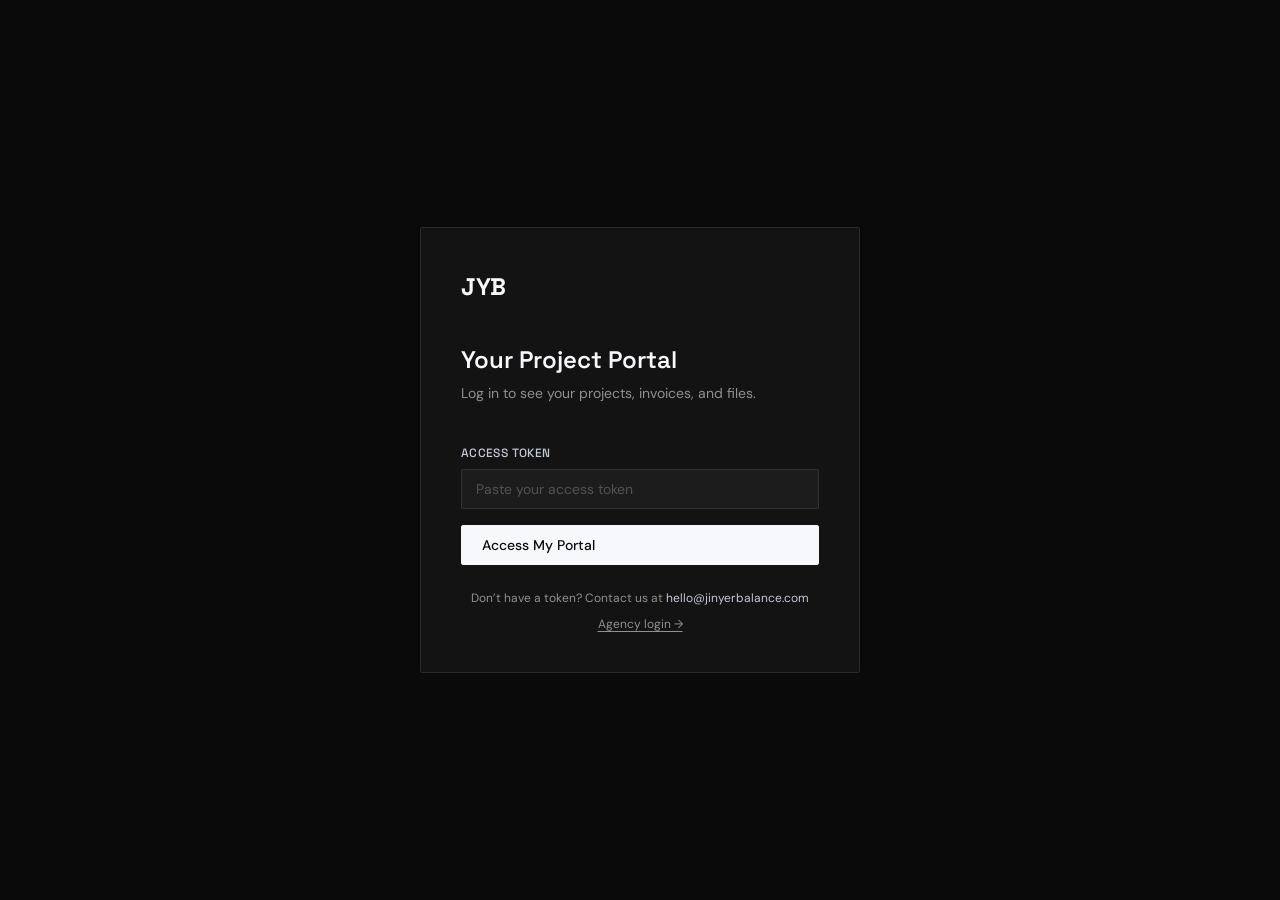
==== dashboard.html @ bab853dc "feat: initial JYB client portal — login, client dashboard, admin panel Complete portal UI for portal" ====
<!DOCTYPE html>
<html lang="en">
<head>
  <meta charset="UTF-8">
  <meta name="viewport" content="width=device-width, initial-scale=1.0">
  <title>My Portal &mdash; JYB</title>
  <meta name="robots" content="noindex, nofollow">
  <link rel="stylesheet" href="/assets/css/portal.css">
</head>
<body>

<!-- Nav -->
<nav class="portal-nav">
  <a href="/dashboard.html" class="nav-brand">
    <span class="nav-logo-text">JYB</span>
  </a>
  <div class="nav-spacer"></div>
  <span class="nav-label" id="nav-client-label">Loading&hellip;</span>
  <button class="btn btn-ghost btn-sm" onclick="JYB.signOut()">Sign Out</button>
</nav>

<!-- Tab Bar -->
<div class="tab-bar" id="tab-bar" role="tablist">
  <button class="tab-btn" role="tab" data-tab="overview">Overview</button>
  <button class="tab-btn" role="tab" data-tab="projects">Projects</button>
  <button class="tab-btn" role="tab" data-tab="invoices">Invoices</button>
  <button class="tab-btn" role="tab" data-tab="meetings">Meetings</button>
  <button class="tab-btn" role="tab" data-tab="files">Files</button>
</div>

<!-- Loading state -->
<div id="global-spinner" class="spinner-wrap">
  <div class="spinner"></div>
</div>

<!-- Error state -->
<div id="global-error" class="tab-content" style="display:none; max-width:600px; padding:40px 24px;">
  <div class="msg msg-error visible" id="global-error-msg"></div>
  <button class="btn btn-outline btn-sm mt-sm" onclick="window.location.reload()">Retry</button>
</div>

<!-- Tab Content -->
<div id="tab-contents" style="display:none;">

  <!-- Tab 1: Overview -->
  <section class="tab-content" id="tab-overview" role="tabpanel">

    <!-- Stat cards -->
    <div class="card-grid mb-md" id="stat-cards"></div>

    <!-- Current Projects -->
    <div class="divider"></div>
    <div class="section-header mt-md">
      <span class="section-title">Current Projects</span>
    </div>
    <div id="overview-projects" class="project-list mb-md"></div>

    <!-- Recent Invoice -->
    <div class="divider"></div>
    <div class="section-header mt-md">
      <span class="section-title">Recent Invoice</span>
    </div>
    <div id="overview-invoice"></div>

  </section>

  <!-- Tab 2: Projects -->
  <section class="tab-content" id="tab-projects" role="tabpanel">
    <div class="section-header">
      <span class="section-title">All Projects</span>
    </div>
    <div id="projects-list" class="project-list"></div>
  </section>

  <!-- Tab 3: Invoices -->
  <section class="tab-content" id="tab-invoices" role="tabpanel">
    <div class="section-header">
      <span class="section-title">Invoices</span>
    </div>
    <div class="invoice-table-wrap">
      <table class="invoice-table">
        <thead>
          <tr>
            <th>Invoice #</th>
            <th>Issued</th>
            <th>Due</th>
            <th>Amount</th>
            <th>Status</th>
          </tr>
        </thead>
        <tbody id="invoices-tbody"></tbody>
      </table>
    </div>
    <div id="invoice-totals" class="invoice-totals mt-md"></div>
  </section>

  <!-- Tab 4: Meetings -->
  <section class="tab-content" id="tab-meetings" role="tabpanel">
    <div class="section-header">
      <span class="section-title">Meeting Notes</span>
    </div>
    <div id="meetings-list" class="meeting-list"></div>
  </section>

  <!-- Tab 5: Files -->
  <section class="tab-content" id="tab-files" role="tabpanel">
    <div class="section-header">
      <span class="section-title">Deliverables &amp; Files</span>
    </div>
    <div id="files-grid" class="files-grid"></div>
  </section>

</div>

<script src="/assets/js/portal.js"></script>
<script>
(function () {

  // ── Auth guard ──────────────────────────────────────────
  var client = JYB.getClient();
  if (!client) {
    window.location.replace('/login.html');
    return;
  }

  // ── DOM refs ────────────────────────────────────────────
  var navLabel       = document.getElementById('nav-client-label');
  var spinner        = document.getElementById('global-spinner');
  var errorBox       = document.getElementById('global-error');
  var errorMsg       = document.getElementById('global-error-msg');
  var tabContents    = document.getElementById('tab-contents');
  var tabBar         = document.getElementById('tab-bar');

  navLabel.textContent = client.name || client.email || 'Client';

  // ── Tab management ──────────────────────────────────────
  var tabBtns     = tabBar.querySelectorAll('.tab-btn');
  var tabPanels   = document.querySelectorAll('.tab-content');
  var activeTab   = 'overview';

  tabBtns.forEach(function (btn) {
    btn.addEventListener('click', function () {
      var tab = btn.dataset.tab;
      activateTab(tab);
    });
  });

  function activateTab(tab) {
    activeTab = tab;
    tabBtns.forEach(function (b) {
      b.classList.toggle('active', b.dataset.tab === tab);
    });
    tabPanels.forEach(function (p) {
      p.classList.toggle('active', p.id === 'tab-' + tab);
    });
  }

  activateTab('overview');

  // ── Fetch dashboard data ────────────────────────────────
  async function loadDashboard() {
    try {
      var data = await JYB.clientFetch('/api/client/' + client.id + '/dashboard');

      spinner.style.display = 'none';
      tabContents.style.display = '';

      renderOverview(data);
      renderProjects(data.projects || []);
      renderInvoices(data.invoices || []);
      renderMeetings(data.meetings || []);
      renderFiles(data.deliverables || []);

    } catch (err) {
      spinner.style.display = 'none';
      errorBox.style.display = 'block';
      JYB.showMsg(errorMsg, err.message || 'Failed to load your portal. Please try again.', 'error');
    }
  }

  // ── Overview ────────────────────────────────────────────
  function renderOverview(data) {
    var projects     = data.projects     || [];
    var invoices     = data.invoices     || [];
    var meetings     = data.meetings     || [];

    var activeProjects = projects.filter(function (p) { return p.status !== 'completed' && p.status !== 'cancelled'; });
    var unpaidInvoices = invoices.filter(function (i) { return i.status !== 'paid' && i.status !== 'cancelled'; });
    var unpaidTotal    = unpaidInvoices.reduce(function (sum, i) { return sum + (i.amount_cents || 0); }, 0);

    // Pending action items from latest meeting
    var latestMeeting   = meetings[0] || null;
    var actionCount     = 0;
    if (latestMeeting && latestMeeting.action_items) {
      try {
        var items = typeof latestMeeting.action_items === 'string'
          ? JSON.parse(latestMeeting.action_items)
          : latestMeeting.action_items;
        actionCount = Array.isArray(items) ? items.length : 0;
      } catch (e) { actionCount = 0; }
    }

    document.getElementById('stat-cards').innerHTML =
      statCard('Active Projects',  activeProjects.length, null) +
      statCard('Unpaid Invoices',  unpaidInvoices.length, unpaidTotal > 0 ? JYB.formatMoney(unpaidTotal) + ' outstanding' : null, unpaidInvoices.length > 0 ? 'amber' : null) +
      statCard('Action Items',     actionCount,            actionCount > 0 ? 'From last meeting' : 'All clear', actionCount > 0 ? 'amber' : 'green');

    // Current projects (active only, max 3)
    var overviewProjects = document.getElementById('overview-projects');
    if (activeProjects.length === 0) {
      overviewProjects.innerHTML = '<div class="empty-state"><p>No active projects right now.</p></div>';
    } else {
      overviewProjects.innerHTML = activeProjects.slice(0, 3).map(projectCard).join('');
    }

    // Recent invoice
    var invEl = document.getElementById('overview-invoice');
    if (invoices.length === 0) {
      invEl.innerHTML = '<div class="empty-state"><p>No invoices yet.</p></div>';
    } else {
      var inv = invoices[0];
      invEl.innerHTML = '<div class="card flex-center gap-sm" style="flex-wrap:wrap;justify-content:space-between;">' +
        '<div>' +
          '<div class="font-head" style="font-weight:600;font-size:1rem;">' + JYB.escapeHtml(inv.invoice_number) + '</div>' +
          '<div class="text-muted" style="font-size:13px;">Due ' + JYB.formatDate(inv.due_date) + '</div>' +
        '</div>' +
        '<div class="flex-center gap-sm">' +
          '<span style="font-family:var(--font-head);font-size:1.2rem;font-weight:700;">' + JYB.formatMoney(inv.amount_cents) + '</span>' +
          JYB.statusBadge(inv.status) +
        '</div>' +
      '</div>';
    }
  }

  function statCard(label, value, sub, color) {
    var subHtml = sub ? '<div class="stat-sub text-' + (color || 'muted') + '">' + JYB.escapeHtml(String(sub)) + '</div>' : '';
    return '<div class="stat-card">' +
      '<div class="stat-label">' + JYB.escapeHtml(label) + '</div>' +
      '<div class="stat-value">' + JYB.escapeHtml(String(value)) + '</div>' +
      subHtml +
    '</div>';
  }

  // ── Projects ─────────────────────────────────────────────
  function projectCard(p) {
    var deliverables = '';
    if (p.deliverables) {
      try {
        var items = typeof p.deliverables === 'string'
          ? JSON.parse(p.deliverables)
          : p.deliverables;
        if (Array.isArray(items) && items.length > 0) {
          deliverables = '<ul class="project-deliverables">' +
            items.map(function (d) { return '<li>' + JYB.escapeHtml(d) + '</li>'; }).join('') +
          '</ul>';
        }
      } catch (e) {}
    }

    return '<div class="project-card">' +
      '<div class="project-header">' +
        '<span class="project-title">' + JYB.escapeHtml(p.title) + '</span>' +
        JYB.statusBadge(p.status) +
      '</div>' +
      '<div class="project-meta">' +
        JYB.typeBadge(p.type) +
        '<span class="project-dates">' + JYB.formatDateRange(p.start_date, p.due_date) + '</span>' +
      '</div>' +
      deliverables +
    '</div>';
  }

  function renderProjects(projects) {
    var el = document.getElementById('projects-list');
    if (projects.length === 0) {
      el.innerHTML = '<div class="empty-state"><p>No projects yet.</p></div>';
      return;
    }
    el.innerHTML = projects.map(projectCard).join('');
  }

  // ── Invoices ─────────────────────────────────────────────
  function renderInvoices(invoices) {
    var tbody = document.getElementById('invoices-tbody');
    var totalsEl = document.getElementById('invoice-totals');

    if (invoices.length === 0) {
      tbody.innerHTML = '<tr><td colspan="5"><div class="empty-state"><p>No invoices yet.</p></div></td></tr>';
      totalsEl.innerHTML = '';
      return;
    }

    tbody.innerHTML = invoices.map(function (inv, idx) {
      var lineItemsHtml = '';
      if (inv.line_items) {
        try {
          var items = typeof inv.line_items === 'string'
            ? JSON.parse(inv.line_items)
            : inv.line_items;
          if (Array.isArray(items) && items.length > 0) {
            lineItemsHtml = '<tr class="invoice-expand-row" id="expand-' + idx + '" style="display:none;">' +
              '<td colspan="5">' +
                '<div class="invoice-line-items">' +
                  '<h4>Line Items</h4>' +
                  items.map(function (li) {
                    return '<div class="line-item-row">' +
                      '<span>' + JYB.escapeHtml(li.description || '') + '</span>' +
                      '<span>' + JYB.formatMoney(li.amount_cents || (li.amount ? li.amount * 100 : 0)) + '</span>' +
                    '</div>';
                  }).join('') +
                '</div>' +
              '</td>' +
            '</tr>';
          }
        } catch (e) {}
      }

      return '<tr onclick="toggleInvoice(' + idx + ', this)" id="inv-row-' + idx + '">' +
        '<td class="font-head" style="font-weight:600;">' + JYB.escapeHtml(inv.invoice_number) + '</td>' +
        '<td>' + JYB.formatDate(inv.issued_date) + '</td>' +
        '<td>' + JYB.formatDate(inv.due_date) + '</td>' +
        '<td class="font-head" style="font-weight:600;">' + JYB.formatMoney(inv.amount_cents) + '</td>' +
        '<td>' + JYB.statusBadge(inv.status) + '</td>' +
      '</tr>' + lineItemsHtml;
    }).join('');

    // Totals
    var totalPaid = invoices
      .filter(function (i) { return i.status === 'paid'; })
      .reduce(function (s, i) { return s + (i.amount_cents || 0); }, 0);
    var totalUnpaid = invoices
      .filter(function (i) { return i.status !== 'paid' && i.status !== 'cancelled'; })
      .reduce(function (s, i) { return s + (i.amount_cents || 0); }, 0);

    totalsEl.innerHTML =
      '<div class="invoice-total-item">' +
        '<span class="invoice-total-label">Total Paid</span>' +
        '<span class="invoice-total-value paid">' + JYB.formatMoney(totalPaid) + '</span>' +
      '</div>' +
      '<div class="invoice-total-item">' +
        '<span class="invoice-total-label">Total Outstanding</span>' +
        '<span class="invoice-total-value unpaid">' + JYB.formatMoney(totalUnpaid) + '</span>' +
      '</div>';
  }

  window.toggleInvoice = function (idx, row) {
    var expandRow = document.getElementById('expand-' + idx);
    if (!expandRow) return;
    var isOpen = expandRow.style.display !== 'none';
    expandRow.style.display = isOpen ? 'none' : 'table-row';
    row.classList.toggle('expanded', !isOpen);
  };

  // ── Meetings ─────────────────────────────────────────────
  function renderMeetings(meetings) {
    var el = document.getElementById('meetings-list');
    if (meetings.length === 0) {
      el.innerHTML = '<div class="empty-state"><p>No meeting notes yet.</p></div>';
      return;
    }

    el.innerHTML = meetings.map(function (m) {
      var actionItems = '';
      if (m.action_items) {
        try {
          var items = typeof m.action_items === 'string'
            ? JSON.parse(m.action_items)
            : m.action_items;
          if (Array.isArray(items) && items.length > 0) {
            actionItems =
              '<div class="action-items-label">Action Items</div>' +
              '<ul class="action-items-list">' +
              items.map(function (a) {
                var text = typeof a === 'string' ? a : (a.text || a.item || JSON.stringify(a));
                return '<li class="action-item">' + JYB.escapeHtml(text) + '</li>';
              }).join('') +
              '</ul>';
          }
        } catch (e) {}
      }

      return '<div class="meeting-card">' +
        '<div class="meeting-date">' + JYB.formatDate(m.meeting_date) + '</div>' +
        '<div class="meeting-summary">' + JYB.escapeHtml(m.summary) + '</div>' +
        actionItems +
      '</div>';
    }).join('');
  }

  // ── Files ────────────────────────────────────────────────
  function renderFiles(deliverables) {
    var el = document.getElementById('files-grid');
    if (deliverables.length === 0) {
      el.innerHTML = '<div class="empty-state"><p>No files yet. Deliverables will appear here when ready.</p></div>';
      return;
    }

    el.innerHTML = deliverables.map(function (d) {
      var downloadBtn = '';
      if (d.file_url) {
        downloadBtn = '<a href="' + JYB.escapeHtml(d.file_url) + '" target="_blank" rel="noopener" class="btn btn-outline btn-sm">Download</a>';
      }

      return '<div class="file-card">' +
        '<div class="file-title">' + JYB.escapeHtml(d.title) + '</div>' +
        '<div class="file-desc">' + JYB.escapeHtml(d.description || '') + '</div>' +
        '<div class="file-meta">' +
          JYB.statusBadge(d.status || 'pending') +
          '<span class="file-due">' + (d.due_date ? 'Due ' + JYB.formatDate(d.due_date) : '') + '</span>' +
        '</div>' +
        (downloadBtn ? '<div class="mt-xs">' + downloadBtn + '</div>' : '') +
      '</div>';
    }).join('');
  }

  // ── Boot ─────────────────────────────────────────────────
  loadDashboard();

})();
</script>

</body>
</html>
---- assets/css/portal.css ----
/* ============================================================
   JYB Client Portal — portal.css
   Design: Dark mode, Space Grotesk + DM Sans, editorial feel
   ============================================================ */

/* ── Google Fonts ── */
@import url('https://fonts.googleapis.com/css2?family=Space+Grotesk:wght@400;500;600;700&family=DM+Sans:wght@400;500&display=swap');

/* ── CSS Variables ── */
:root {
  --bg:            #0a0a0a;
  --surface:       rgba(255, 255, 255, 0.04);
  --surface-hover: rgba(255, 255, 255, 0.07);
  --border:        rgba(194, 200, 212, 0.12);
  --border-strong: rgba(194, 200, 212, 0.22);

  --white:   #f7f8fc;
  --muted:   rgba(247, 248, 252, 0.55);
  --silver:  #C2C8D4;

  --accent:  #C2C8D4;

  --green:   #4ade80;
  --amber:   #fbbf24;
  --red:     #f87171;
  --blue:    #60a5fa;

  --green-bg:  rgba(74, 222, 128, 0.10);
  --amber-bg:  rgba(251, 191, 36, 0.10);
  --red-bg:    rgba(248, 113, 113, 0.10);
  --blue-bg:   rgba(96, 165, 250, 0.10);

  --font-head: 'Space Grotesk', sans-serif;
  --font-body: 'DM Sans', sans-serif;

  --radius-sm:  2px;
  --radius-md:  4px;

  --nav-h: 60px;
  --sidebar-w: 220px;

  --space-xs:  8px;
  --space-sm:  16px;
  --space-md:  24px;
  --space-lg:  40px;
  --space-xl:  64px;
}

/* ── Reset ── */
*, *::before, *::after {
  box-sizing: border-box;
  margin: 0;
  padding: 0;
}

html, body {
  height: 100%;
}

body {
  background: var(--bg);
  color: var(--white);
  font-family: var(--font-body);
  font-size: 15px;
  line-height: 1.6;
  -webkit-font-smoothing: antialiased;
}

a {
  color: var(--silver);
  text-decoration: none;
}

a:hover {
  color: var(--white);
}

button {
  font-family: var(--font-body);
  cursor: pointer;
}

input, select, textarea {
  font-family: var(--font-body);
}

/* ── Typography ── */
h1, h2, h3, h4, h5 {
  font-family: var(--font-head);
  font-weight: 600;
  line-height: 1.2;
}

h1 { font-size: 2rem; }
h2 { font-size: 1.5rem; }
h3 { font-size: 1.15rem; }
h4 { font-size: 1rem; }

p { color: var(--muted); }

/* ── Loading Spinner ── */
.spinner-wrap {
  display: flex;
  align-items: center;
  justify-content: center;
  padding: var(--space-xl);
}

.spinner {
  width: 32px;
  height: 32px;
  border: 2px solid var(--border);
  border-top-color: var(--silver);
  border-radius: 50%;
  animation: spin 0.7s linear infinite;
}

@keyframes spin {
  to { transform: rotate(360deg); }
}

/* ── Buttons ── */
.btn {
  display: inline-flex;
  align-items: center;
  gap: 8px;
  padding: 10px 20px;
  font-size: 14px;
  font-weight: 500;
  border-radius: var(--radius-sm);
  border: 1px solid transparent;
  transition: background 0.15s, color 0.15s, border-color 0.15s;
  white-space: nowrap;
}

.btn-primary {
  background: var(--white);
  color: #0a0a0a;
  border-color: var(--white);
}

.btn-primary:hover {
  background: var(--silver);
  border-color: var(--silver);
  color: #0a0a0a;
}

.btn-outline {
  background: transparent;
  color: var(--white);
  border-color: var(--border-strong);
}

.btn-outline:hover {
  background: var(--surface-hover);
  border-color: var(--silver);
}

.btn-ghost {
  background: transparent;
  color: var(--muted);
  border-color: transparent;
  padding-left: 8px;
  padding-right: 8px;
}

.btn-ghost:hover {
  color: var(--white);
  background: var(--surface);
}

.btn-sm {
  padding: 6px 14px;
  font-size: 13px;
}

.btn-danger {
  background: transparent;
  color: var(--red);
  border-color: rgba(248, 113, 113, 0.30);
}

.btn-danger:hover {
  background: var(--red-bg);
}

.btn:disabled {
  opacity: 0.4;
  cursor: not-allowed;
}

/* ── Status Badges ── */
.badge {
  display: inline-flex;
  align-items: center;
  gap: 5px;
  padding: 3px 10px;
  font-size: 12px;
  font-weight: 500;
  border-radius: var(--radius-md);
  font-family: var(--font-head);
  letter-spacing: 0.02em;
  text-transform: capitalize;
}

.badge::before {
  content: '';
  width: 6px;
  height: 6px;
  border-radius: 50%;
  flex-shrink: 0;
}

.badge-green  { background: var(--green-bg);  color: var(--green);  }
.badge-amber  { background: var(--amber-bg);  color: var(--amber);  }
.badge-red    { background: var(--red-bg);    color: var(--red);    }
.badge-blue   { background: var(--blue-bg);   color: var(--blue);   }
.badge-silver { background: var(--surface);   color: var(--silver); }

.badge-green::before  { background: var(--green); }
.badge-amber::before  { background: var(--amber); }
.badge-red::before    { background: var(--red);   }
.badge-blue::before   { background: var(--blue);  }
.badge-silver::before { background: var(--silver);}

/* ── Nav Bar ── */
.portal-nav {
  position: sticky;
  top: 0;
  z-index: 100;
  height: var(--nav-h);
  background: rgba(10, 10, 10, 0.92);
  backdrop-filter: blur(12px);
  -webkit-backdrop-filter: blur(12px);
  border-bottom: 1px solid var(--border);
  display: flex;
  align-items: center;
  padding: 0 var(--space-md);
  gap: var(--space-md);
}

.nav-brand {
  display: flex;
  align-items: center;
  gap: 10px;
  text-decoration: none;
}

.nav-logo {
  height: 28px;
  width: auto;
}

.nav-logo-text {
  font-family: var(--font-head);
  font-size: 1.1rem;
  font-weight: 700;
  color: var(--white);
  letter-spacing: -0.01em;
}

.nav-spacer { flex: 1; }

.nav-label {
  font-size: 12px;
  color: var(--muted);
  font-family: var(--font-head);
  letter-spacing: 0.05em;
  text-transform: uppercase;
}

.nav-client-name {
  font-family: var(--font-head);
  font-size: 14px;
  font-weight: 500;
  color: var(--white);
}

.nav-badge {
  background: var(--surface);
  border: 1px solid var(--border);
  color: var(--silver);
  font-size: 11px;
  font-family: var(--font-head);
  font-weight: 500;
  padding: 3px 10px;
  border-radius: var(--radius-md);
  letter-spacing: 0.04em;
  text-transform: uppercase;
}

/* ── Tab Bar ── */
.tab-bar {
  display: flex;
  align-items: center;
  gap: 4px;
  padding: 0 var(--space-md);
  border-bottom: 1px solid var(--border);
  background: rgba(10, 10, 10, 0.60);
  overflow-x: auto;
  scrollbar-width: none;
}

.tab-bar::-webkit-scrollbar { display: none; }

.tab-btn {
  position: relative;
  padding: 14px 16px;
  font-size: 14px;
  font-weight: 500;
  color: var(--muted);
  background: transparent;
  border: none;
  white-space: nowrap;
  transition: color 0.15s;
  font-family: var(--font-head);
  flex-shrink: 0;
}

.tab-btn::after {
  content: '';
  position: absolute;
  bottom: 0;
  left: 0;
  right: 0;
  height: 2px;
  background: var(--white);
  transform: scaleX(0);
  transition: transform 0.15s;
}

.tab-btn:hover {
  color: var(--white);
}

.tab-btn.active {
  color: var(--white);
}

.tab-btn.active::after {
  transform: scaleX(1);
}

/* ── Tab Content ── */
.tab-content {
  display: none;
  padding: var(--space-lg) var(--space-md);
  max-width: 960px;
}

.tab-content.active {
  display: block;
}

/* ── Cards ── */
.card {
  background: var(--surface);
  border: 1px solid var(--border);
  border-radius: var(--radius-sm);
  padding: var(--space-md);
}

.card-grid {
  display: grid;
  grid-template-columns: repeat(3, 1fr);
  gap: var(--space-sm);
}

.card-grid-2 {
  display: grid;
  grid-template-columns: repeat(2, 1fr);
  gap: var(--space-sm);
}

.stat-card {
  background: var(--surface);
  border: 1px solid var(--border);
  border-radius: var(--radius-sm);
  padding: var(--space-md);
}

.stat-label {
  font-size: 12px;
  color: var(--muted);
  font-family: var(--font-head);
  letter-spacing: 0.05em;
  text-transform: uppercase;
  margin-bottom: 8px;
}

.stat-value {
  font-family: var(--font-head);
  font-size: 1.75rem;
  font-weight: 700;
  color: var(--white);
  line-height: 1;
}

.stat-sub {
  font-size: 13px;
  color: var(--muted);
  margin-top: 4px;
}

/* ── Section Header ── */
.section-header {
  display: flex;
  align-items: center;
  justify-content: space-between;
  margin-bottom: var(--space-md);
}

.section-title {
  font-family: var(--font-head);
  font-size: 1rem;
  font-weight: 600;
  color: var(--silver);
  letter-spacing: 0.04em;
  text-transform: uppercase;
  font-size: 12px;
}

/* ── Project List ── */
.project-list {
  display: flex;
  flex-direction: column;
  gap: var(--space-sm);
}

.project-card {
  background: var(--surface);
  border: 1px solid var(--border);
  border-radius: var(--radius-sm);
  padding: var(--space-md);
  transition: border-color 0.15s;
}

.project-card:hover {
  border-color: var(--border-strong);
}

.project-header {
  display: flex;
  align-items: flex-start;
  justify-content: space-between;
  gap: var(--space-sm);
  margin-bottom: 10px;
}

.project-title {
  font-family: var(--font-head);
  font-size: 1rem;
  font-weight: 600;
  color: var(--white);
}

.project-meta {
  display: flex;
  align-items: center;
  gap: var(--space-sm);
  flex-wrap: wrap;
  margin-bottom: var(--space-xs);
}

.project-dates {
  font-size: 13px;
  color: var(--muted);
}

.project-deliverables {
  margin-top: var(--space-xs);
  padding-left: var(--space-sm);
}

.project-deliverables li {
  font-size: 13px;
  color: var(--muted);
  margin-bottom: 2px;
}

/* ── Invoice Table ── */
.invoice-table-wrap {
  overflow-x: auto;
}

.invoice-table {
  width: 100%;
  border-collapse: collapse;
  font-size: 14px;
}

.invoice-table th {
  font-family: var(--font-head);
  font-size: 11px;
  font-weight: 500;
  color: var(--muted);
  letter-spacing: 0.06em;
  text-transform: uppercase;
  text-align: left;
  padding: 10px 14px;
  border-bottom: 1px solid var(--border);
  white-space: nowrap;
}

.invoice-table td {
  padding: 12px 14px;
  border-bottom: 1px solid var(--border);
  color: var(--white);
  vertical-align: top;
}

.invoice-table tr:last-child td {
  border-bottom: none;
}

.invoice-table tbody tr {
  cursor: pointer;
  transition: background 0.12s;
}

.invoice-table tbody tr:hover {
  background: var(--surface-hover);
}

.invoice-table tbody tr.expanded {
  background: var(--surface-hover);
}

.invoice-expand-row td {
  padding: 0;
  cursor: default;
}

.invoice-expand-row:hover {
  background: transparent !important;
}

.invoice-line-items {
  padding: var(--space-sm) var(--space-md);
  border-top: 1px solid var(--border);
  background: rgba(255,255,255,0.02);
}

.invoice-line-items h4 {
  font-size: 12px;
  color: var(--muted);
  text-transform: uppercase;
  letter-spacing: 0.05em;
  margin-bottom: 8px;
}

.line-item-row {
  display: flex;
  justify-content: space-between;
  font-size: 13px;
  color: var(--muted);
  padding: 4px 0;
  border-bottom: 1px solid var(--border);
}

.line-item-row:last-child { border-bottom: none; }

.invoice-totals {
  margin-top: var(--space-sm);
  padding-top: var(--space-sm);
  border-top: 1px solid var(--border-strong);
  display: flex;
  gap: var(--space-lg);
}

.invoice-total-item {
  display: flex;
  flex-direction: column;
  gap: 2px;
}

.invoice-total-label {
  font-size: 11px;
  color: var(--muted);
  text-transform: uppercase;
  letter-spacing: 0.05em;
}

.invoice-total-value {
  font-family: var(--font-head);
  font-size: 1.2rem;
  font-weight: 700;
  color: var(--white);
}

.invoice-total-value.paid   { color: var(--green); }
.invoice-total-value.unpaid { color: var(--amber); }

/* ── Meeting Cards ── */
.meeting-list {
  display: flex;
  flex-direction: column;
  gap: var(--space-md);
}

.meeting-card {
  background: var(--surface);
  border: 1px solid var(--border);
  border-radius: var(--radius-sm);
  padding: var(--space-md);
}

.meeting-date {
  font-family: var(--font-head);
  font-size: 12px;
  color: var(--muted);
  text-transform: uppercase;
  letter-spacing: 0.05em;
  margin-bottom: var(--space-xs);
}

.meeting-summary {
  font-size: 14px;
  color: var(--white);
  margin-bottom: var(--space-sm);
  line-height: 1.6;
}

.action-items-label {
  font-size: 11px;
  font-family: var(--font-head);
  color: var(--muted);
  text-transform: uppercase;
  letter-spacing: 0.05em;
  margin-bottom: 8px;
}

.action-items-list {
  list-style: none;
  display: flex;
  flex-direction: column;
  gap: 6px;
}

.action-item {
  display: flex;
  align-items: flex-start;
  gap: 8px;
  font-size: 13px;
  color: var(--muted);
}

.action-item::before {
  content: '';
  width: 14px;
  height: 14px;
  border: 1px solid var(--border-strong);
  border-radius: 2px;
  flex-shrink: 0;
  margin-top: 2px;
}

/* ── Files Grid ── */
.files-grid {
  display: grid;
  grid-template-columns: repeat(auto-fill, minmax(240px, 1fr));
  gap: var(--space-sm);
}

.file-card {
  background: var(--surface);
  border: 1px solid var(--border);
  border-radius: var(--radius-sm);
  padding: var(--space-md);
  display: flex;
  flex-direction: column;
  gap: var(--space-xs);
  transition: border-color 0.15s;
}

.file-card:hover {
  border-color: var(--border-strong);
}

.file-title {
  font-family: var(--font-head);
  font-size: 14px;
  font-weight: 600;
  color: var(--white);
}

.file-desc {
  font-size: 13px;
  color: var(--muted);
  line-height: 1.4;
  flex: 1;
}

.file-meta {
  display: flex;
  align-items: center;
  justify-content: space-between;
  margin-top: var(--space-xs);
}

.file-due {
  font-size: 12px;
  color: var(--muted);
}

/* ── Forms ── */
.form-group {
  display: flex;
  flex-direction: column;
  gap: 6px;
}

.form-label {
  font-family: var(--font-head);
  font-size: 12px;
  font-weight: 500;
  color: var(--silver);
  letter-spacing: 0.03em;
  text-transform: uppercase;
}

.form-input,
.form-select,
.form-textarea {
  background: rgba(255, 255, 255, 0.04);
  border: 1px solid var(--border);
  border-radius: var(--radius-sm);
  color: var(--white);
  font-size: 14px;
  padding: 10px 14px;
  transition: border-color 0.15s, background 0.15s;
  width: 100%;
  outline: none;
}

.form-input::placeholder,
.form-textarea::placeholder {
  color: rgba(247, 248, 252, 0.25);
}

.form-input:focus,
.form-select:focus,
.form-textarea:focus {
  border-color: var(--silver);
  background: rgba(255, 255, 255, 0.06);
}

.form-select {
  appearance: none;
  background-image: url("data:image/svg+xml,%3Csvg xmlns='http://www.w3.org/2000/svg' width='12' height='8' viewBox='0 0 12 8'%3E%3Cpath d='M1 1l5 5 5-5' stroke='%23C2C8D4' stroke-width='1.5' fill='none' stroke-linecap='round' stroke-linejoin='round'/%3E%3C/svg%3E");
  background-repeat: no-repeat;
  background-position: right 14px center;
  padding-right: 36px;
  cursor: pointer;
}

.form-select option {
  background: #1a1a1a;
  color: var(--white);
}

.form-textarea {
  resize: vertical;
  min-height: 100px;
}

.form-grid {
  display: grid;
  grid-template-columns: 1fr 1fr;
  gap: var(--space-sm);
}

.form-row {
  display: flex;
  flex-direction: column;
  gap: var(--space-sm);
}

.form-actions {
  display: flex;
  justify-content: flex-end;
  gap: var(--space-xs);
  margin-top: var(--space-md);
}

.form-note {
  font-size: 12px;
  color: var(--muted);
  margin-top: 4px;
}

.internal-label {
  font-size: 11px;
  font-family: var(--font-head);
  color: var(--amber);
  background: var(--amber-bg);
  border: 1px solid rgba(251, 191, 36, 0.20);
  padding: 4px 10px;
  border-radius: var(--radius-md);
  display: inline-flex;
  align-items: center;
  gap: 5px;
  margin-bottom: 6px;
}

/* Toggle */
.toggle-wrap {
  display: flex;
  align-items: center;
  gap: 10px;
}

.toggle-label {
  font-size: 13px;
  color: var(--muted);
}

.toggle {
  position: relative;
  width: 40px;
  height: 22px;
}

.toggle input {
  opacity: 0;
  width: 0;
  height: 0;
}

.toggle-slider {
  position: absolute;
  cursor: pointer;
  inset: 0;
  background: var(--border);
  border-radius: 11px;
  transition: background 0.2s;
}

.toggle-slider::before {
  content: '';
  position: absolute;
  width: 16px;
  height: 16px;
  left: 3px;
  top: 3px;
  background: var(--silver);
  border-radius: 50%;
  transition: transform 0.2s;
}

.toggle input:checked + .toggle-slider {
  background: var(--green);
}

.toggle input:checked + .toggle-slider::before {
  transform: translateX(18px);
  background: #0a0a0a;
}

/* Dynamic rows */
.dynamic-rows {
  display: flex;
  flex-direction: column;
  gap: var(--space-xs);
}

.dynamic-row {
  display: grid;
  grid-template-columns: 1fr auto auto;
  gap: var(--space-xs);
  align-items: center;
}

.dynamic-row-2col {
  grid-template-columns: 2fr 1fr auto;
}

.dynamic-row .btn-ghost {
  width: 32px;
  height: 32px;
  display: flex;
  align-items: center;
  justify-content: center;
  padding: 0;
  font-size: 16px;
  line-height: 1;
  border-radius: var(--radius-sm);
}

/* ── Error / Success Messages ── */
.msg {
  padding: 12px 16px;
  border-radius: var(--radius-sm);
  font-size: 14px;
  margin-bottom: var(--space-sm);
  display: none;
}

.msg.visible { display: block; }

.msg-error {
  background: var(--red-bg);
  border: 1px solid rgba(248, 113, 113, 0.25);
  color: var(--red);
}

.msg-success {
  background: var(--green-bg);
  border: 1px solid rgba(74, 222, 128, 0.25);
  color: var(--green);
}

.msg-info {
  background: var(--blue-bg);
  border: 1px solid rgba(96, 165, 250, 0.25);
  color: var(--blue);
}

/* ── Empty State ── */
.empty-state {
  padding: var(--space-xl) var(--space-md);
  text-align: center;
  color: var(--muted);
}

.empty-state p {
  font-size: 14px;
  color: var(--muted);
}

/* ── Modal ── */
.modal-backdrop {
  position: fixed;
  inset: 0;
  background: rgba(0, 0, 0, 0.75);
  backdrop-filter: blur(4px);
  -webkit-backdrop-filter: blur(4px);
  z-index: 200;
  display: flex;
  align-items: center;
  justify-content: center;
  padding: var(--space-md);
}

.modal-backdrop.hidden { display: none; }

.modal {
  background: #111;
  border: 1px solid var(--border-strong);
  border-radius: var(--radius-sm);
  padding: var(--space-lg);
  max-width: 520px;
  width: 100%;
}

.modal-title {
  font-family: var(--font-head);
  font-size: 1.2rem;
  font-weight: 600;
  color: var(--white);
  margin-bottom: var(--space-sm);
}

.modal-sub {
  font-size: 13px;
  color: var(--muted);
  margin-bottom: var(--space-md);
}

.token-display {
  background: rgba(255,255,255,0.03);
  border: 1px solid var(--border);
  border-radius: var(--radius-sm);
  padding: 12px 14px;
  font-family: monospace;
  font-size: 13px;
  color: var(--green);
  word-break: break-all;
  margin-bottom: var(--space-xs);
}

.url-display {
  background: rgba(255,255,255,0.03);
  border: 1px solid var(--border);
  border-radius: var(--radius-sm);
  padding: 12px 14px;
  font-family: monospace;
  font-size: 12px;
  color: var(--blue);
  word-break: break-all;
  margin-bottom: var(--space-md);
}

.modal-actions {
  display: flex;
  gap: var(--space-xs);
  justify-content: flex-end;
}

/* ── Admin Layout ── */
.admin-layout {
  display: flex;
  min-height: calc(100vh - var(--nav-h));
}

.admin-sidebar {
  width: var(--sidebar-w);
  flex-shrink: 0;
  background: rgba(255,255,255,0.02);
  border-right: 1px solid var(--border);
  padding: var(--space-md) 0;
  position: sticky;
  top: var(--nav-h);
  height: calc(100vh - var(--nav-h));
  overflow-y: auto;
}

.sidebar-section-label {
  font-size: 10px;
  font-family: var(--font-head);
  font-weight: 600;
  color: var(--muted);
  letter-spacing: 0.1em;
  text-transform: uppercase;
  padding: var(--space-sm) var(--space-sm) 6px;
}

.sidebar-btn {
  display: flex;
  align-items: center;
  gap: 8px;
  width: 100%;
  padding: 9px var(--space-sm);
  font-size: 13px;
  font-family: var(--font-head);
  font-weight: 500;
  color: var(--muted);
  background: transparent;
  border: none;
  text-align: left;
  cursor: pointer;
  transition: color 0.12s, background 0.12s;
  border-radius: var(--radius-sm);
  margin: 1px 0;
}

.sidebar-btn:hover {
  color: var(--white);
  background: var(--surface);
}

.sidebar-btn.active {
  color: var(--white);
  background: var(--surface-hover);
}

.sidebar-divider {
  height: 1px;
  background: var(--border);
  margin: var(--space-sm) 0;
}

.admin-main {
  flex: 1;
  padding: var(--space-lg) var(--space-md);
  overflow-y: auto;
  max-width: 860px;
}

/* ── Admin Client Card ── */
.client-list {
  display: flex;
  flex-direction: column;
  gap: var(--space-sm);
}

.client-card {
  background: var(--surface);
  border: 1px solid var(--border);
  border-radius: var(--radius-sm);
  overflow: hidden;
  transition: border-color 0.15s;
}

.client-card:hover {
  border-color: var(--border-strong);
}

.client-card-header {
  padding: var(--space-md);
  display: flex;
  align-items: flex-start;
  justify-content: space-between;
  gap: var(--space-sm);
  cursor: pointer;
}

.client-name {
  font-family: var(--font-head);
  font-size: 1rem;
  font-weight: 600;
  color: var(--white);
  margin-bottom: 4px;
}

.client-email {
  font-size: 13px;
  color: var(--muted);
}

.client-company {
  font-size: 12px;
  color: var(--muted);
}

.client-badges {
  display: flex;
  align-items: center;
  gap: 6px;
  flex-wrap: wrap;
  justify-content: flex-end;
}

.client-detail {
  border-top: 1px solid var(--border);
  padding: var(--space-md);
  display: none;
}

.client-detail.open {
  display: block;
}

.client-detail-tabs {
  display: flex;
  gap: 4px;
  margin-bottom: var(--space-md);
  border-bottom: 1px solid var(--border);
}

.client-tab-btn {
  padding: 8px 14px;
  font-size: 13px;
  font-family: var(--font-head);
  font-weight: 500;
  color: var(--muted);
  background: transparent;
  border: none;
  cursor: pointer;
  position: relative;
  transition: color 0.12s;
  white-space: nowrap;
}

.client-tab-btn::after {
  content: '';
  position: absolute;
  bottom: -1px;
  left: 0;
  right: 0;
  height: 2px;
  background: var(--white);
  transform: scaleX(0);
  transition: transform 0.12s;
}

.client-tab-btn.active { color: var(--white); }
.client-tab-btn.active::after { transform: scaleX(1); }

.client-tab-content { display: none; }
.client-tab-content.active { display: block; }

/* ── Login Page ── */
.login-wrap {
  min-height: 100vh;
  display: flex;
  align-items: center;
  justify-content: center;
  padding: var(--space-md);
  background: var(--bg);
}

.login-box {
  background: var(--surface);
  border: 1px solid var(--border);
  border-radius: var(--radius-sm);
  padding: var(--space-lg);
  width: 100%;
  max-width: 440px;
}

.login-logo {
  margin-bottom: var(--space-lg);
}

.login-logo-text {
  font-family: var(--font-head);
  font-size: 1.5rem;
  font-weight: 700;
  color: var(--white);
  letter-spacing: -0.02em;
}

.login-headline {
  font-family: var(--font-head);
  font-size: 1.5rem;
  font-weight: 600;
  color: var(--white);
  margin-bottom: 8px;
}

.login-sub {
  font-size: 14px;
  color: var(--muted);
  margin-bottom: var(--space-lg);
  line-height: 1.5;
}

.login-form {
  display: flex;
  flex-direction: column;
  gap: var(--space-sm);
}

.login-footer {
  margin-top: var(--space-md);
  display: flex;
  flex-direction: column;
  gap: var(--space-xs);
  align-items: center;
}

.login-footer-note {
  font-size: 12px;
  color: var(--muted);
  text-align: center;
}

.admin-toggle-btn {
  font-size: 12px;
  color: var(--muted);
  background: none;
  border: none;
  cursor: pointer;
  text-decoration: underline;
  text-underline-offset: 3px;
  transition: color 0.12s;
  font-family: var(--font-body);
}

.admin-toggle-btn:hover {
  color: var(--silver);
}

.admin-form {
  display: none;
  flex-direction: column;
  gap: var(--space-sm);
  margin-top: var(--space-sm);
  padding-top: var(--space-sm);
  border-top: 1px solid var(--border);
}

.admin-form.visible {
  display: flex;
}

/* ── Separator ── */
.divider {
  height: 1px;
  background: var(--border);
  margin: var(--space-md) 0;
}

/* ── Util ── */
.mt-sm  { margin-top: var(--space-sm); }
.mt-md  { margin-top: var(--space-md); }
.mt-lg  { margin-top: var(--space-lg); }
.mb-sm  { margin-bottom: var(--space-sm); }
.mb-md  { margin-bottom: var(--space-md); }
.mb-xs  { margin-bottom: var(--space-xs); }

.text-muted  { color: var(--muted); }
.text-silver { color: var(--silver); }
.text-white  { color: var(--white); }
.text-green  { color: var(--green); }
.text-amber  { color: var(--amber); }
.text-red    { color: var(--red); }

.font-head { font-family: var(--font-head); }
.font-mono { font-family: monospace; }

.flex        { display: flex; }
.flex-center { display: flex; align-items: center; }
.gap-xs      { gap: var(--space-xs); }
.gap-sm      { gap: var(--space-sm); }

.w-full { width: 100%; }

/* ── Responsive ── */
@media (max-width: 768px) {
  :root {
    --sidebar-w: 0px;
  }

  .card-grid {
    grid-template-columns: 1fr;
  }

  .card-grid-2 {
    grid-template-columns: 1fr;
  }

  .form-grid {
    grid-template-columns: 1fr;
  }

  .admin-sidebar {
    display: none;
  }

  .admin-main {
    padding: var(--space-md);
  }

  .tab-content {
    padding: var(--space-md) var(--space-sm);
  }

  .invoice-table th:nth-child(2),
  .invoice-table td:nth-child(2),
  .invoice-table th:nth-child(3),
  .invoice-table td:nth-child(3) {
    display: none;
  }

  .login-box {
    padding: var(--space-md);
  }

  .modal {
    padding: var(--space-md);
  }

  .invoice-totals {
    flex-direction: column;
    gap: var(--space-sm);
  }

  .section-header {
    flex-direction: column;
    align-items: flex-start;
    gap: var(--space-xs);
  }

  .client-card-header {
    flex-direction: column;
  }

  .client-badges {
    justify-content: flex-start;
  }
}

@media (max-width: 480px) {
  .nav-label { display: none; }
  .tab-btn { padding: 12px 12px; font-size: 13px; }
}
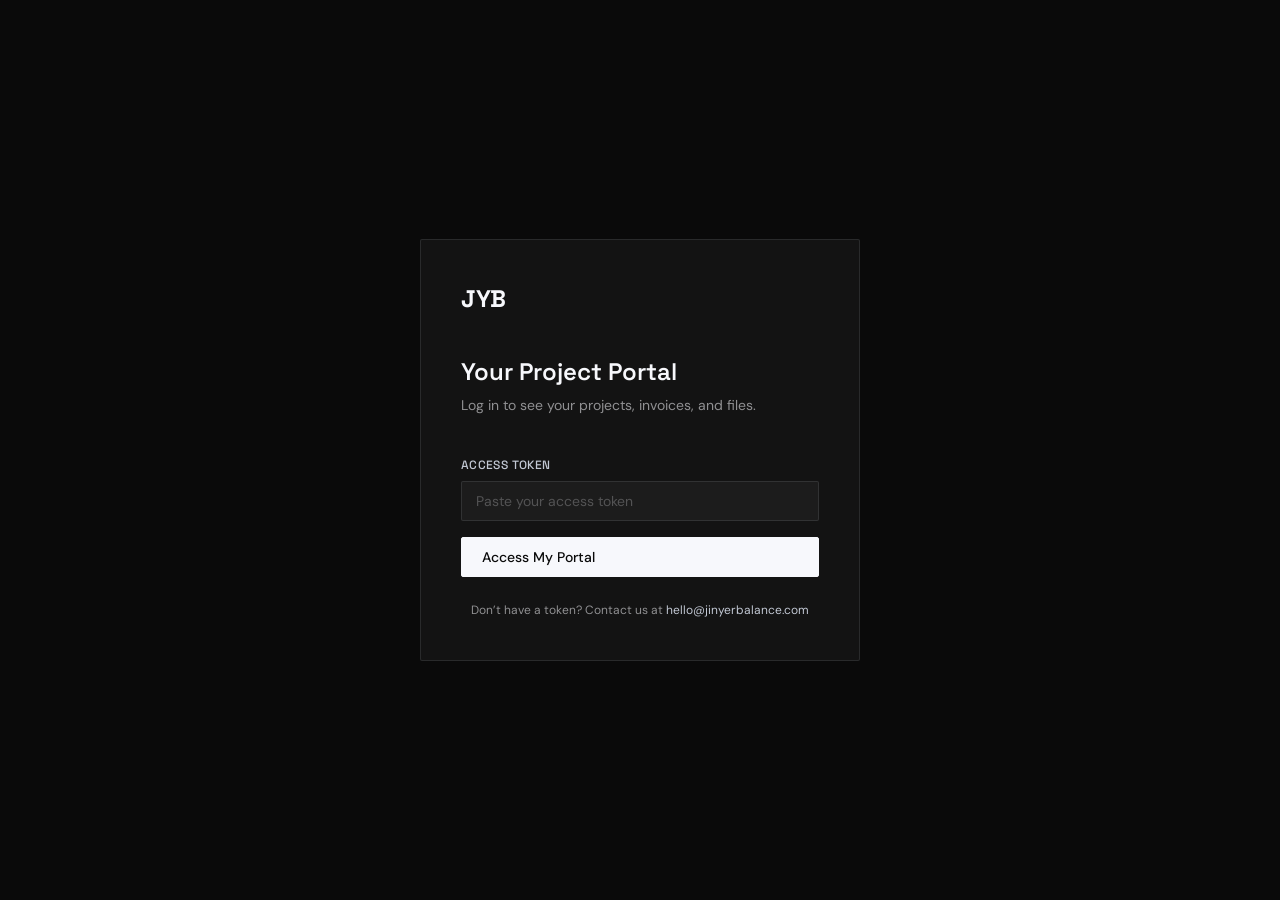
==== commit 0ebad9d3: "Unified portal v2 — roles, referrals, commissions, perks, classes - dashboard.html: dynamic tabs bas" ====
--- a/dashboard.html
+++ b/dashboard.html
@@ -6,108 +6,213 @@
   <title>My Portal &mdash; JYB</title>
   <meta name="robots" content="noindex, nofollow">
   <link rel="stylesheet" href="/assets/css/portal.css">
+  <style>
+    /* ── Referral / Perks / Classes tab styles ────────────── */
+    .ref-stat-grid { display:grid; grid-template-columns:repeat(auto-fit,minmax(150px,1fr)); gap:12px; margin-bottom:28px; }
+    .ref-stat { background:var(--surface-2,rgba(255,255,255,.04)); border:1px solid var(--border,rgba(255,255,255,.08)); border-radius:10px; padding:18px 20px; }
+    .ref-stat__label { font-size:.68rem; font-weight:600; letter-spacing:.1em; text-transform:uppercase; color:var(--text-muted,#8A8F9E); margin-bottom:6px; }
+    .ref-stat__value { font-family:var(--font-head,'Cormorant Garamond'); font-size:1.9rem; font-weight:500; color:var(--text-primary,#F0F2F6); line-height:1; }
+    .ref-stat__sub { font-size:.75rem; color:var(--text-muted,#8A8F9E); margin-top:4px; }
+
+    .ref-link-box { background:rgba(255,255,255,.03); border:1px solid var(--border,rgba(255,255,255,.1)); border-radius:8px; padding:16px 18px; display:flex; align-items:center; gap:12px; flex-wrap:wrap; margin-bottom:28px; }
+    .ref-link-box__url { font-family:monospace; font-size:.82rem; color:var(--text-primary,#F0F2F6); word-break:break-all; flex:1; }
+
+    .submission-row { background:var(--surface-2,rgba(255,255,255,.04)); border:1px solid var(--border,rgba(255,255,255,.08)); border-radius:8px; padding:14px 18px; margin-bottom:10px; }
+    .submission-row__name { font-weight:600; font-size:.95rem; color:var(--text-primary,#F0F2F6); }
+    .submission-row__meta { font-size:.78rem; color:var(--text-muted,#8A8F9E); margin-top:3px; }
+
+    .commission-row { display:flex; align-items:center; justify-content:space-between; gap:12px; flex-wrap:wrap; padding:12px 16px; background:var(--surface-2,rgba(255,255,255,.04)); border:1px solid var(--border,rgba(255,255,255,.08)); border-radius:8px; margin-bottom:10px; }
+    .commission-row__amount { font-family:var(--font-head,'Cormorant Garamond'); font-size:1.3rem; font-weight:600; color:var(--text-primary,#F0F2F6); }
+
+    .perk-card { background:var(--surface-2,rgba(255,255,255,.04)); border:1px solid var(--border,rgba(255,255,255,.1)); border-radius:10px; padding:22px 24px; margin-bottom:14px; }
+    .perk-card__label { font-size:.68rem; font-weight:600; letter-spacing:.1em; text-transform:uppercase; color:var(--text-muted,#8A8F9E); margin-bottom:8px; }
+    .perk-card__value { font-family:var(--font-head,'Cormorant Garamond'); font-size:1.6rem; font-weight:500; color:var(--text-primary,#F0F2F6); margin-bottom:8px; }
+    .perk-card__desc { font-size:.85rem; color:var(--text-muted,#8A8F9E); line-height:1.6; }
+
+    .class-card { background:var(--surface-2,rgba(255,255,255,.04)); border:1px solid var(--border,rgba(255,255,255,.1)); border-radius:10px; padding:20px 24px; margin-bottom:12px; display:flex; align-items:center; justify-content:space-between; gap:16px; flex-wrap:wrap; }
+    .class-card__name { font-family:var(--font-head,'Cormorant Garamond'); font-size:1.2rem; font-weight:500; color:var(--text-primary,#F0F2F6); }
+    .class-card__desc { font-size:.8rem; color:var(--text-muted,#8A8F9E); margin-top:3px; }
+
+    .join-referral-banner { background:linear-gradient(135deg, rgba(194,200,212,.06) 0%, rgba(194,200,212,.02) 100%); border:1px solid rgba(194,200,212,.15); border-radius:10px; padding:24px 28px; display:flex; align-items:center; justify-content:space-between; gap:16px; flex-wrap:wrap; margin-bottom:24px; }
+    .join-referral-banner__text h3 { font-family:var(--font-head,'Cormorant Garamond'); font-size:1.3rem; font-weight:500; color:var(--text-primary,#F0F2F6); margin:0 0 4px; }
+    .join-referral-banner__text p { font-size:.83rem; color:var(--text-muted,#8A8F9E); margin:0; line-height:1.5; }
+
+    /* Submit referral form */
+    .ref-submit-form { background:rgba(255,255,255,.03); border:1px solid var(--border,rgba(255,255,255,.1)); border-radius:8px; padding:20px; margin-top:16px; display:none; }
+    .ref-submit-form.open { display:block; }
+  </style>
 </head>
 <body>
 
 <!-- Nav -->
 <nav class="portal-nav">
-  <a href="/dashboard.html" class="nav-brand">
-    <span class="nav-logo-text">JYB</span>
-  </a>
+  <a href="/dashboard.html" class="nav-brand"><span class="nav-logo-text">JYB</span></a>
   <div class="nav-spacer"></div>
   <span class="nav-label" id="nav-client-label">Loading&hellip;</span>
   <button class="btn btn-ghost btn-sm" onclick="JYB.signOut()">Sign Out</button>
 </nav>
 
-<!-- Tab Bar -->
-<div class="tab-bar" id="tab-bar" role="tablist">
-  <button class="tab-btn" role="tab" data-tab="overview">Overview</button>
-  <button class="tab-btn" role="tab" data-tab="projects">Projects</button>
-  <button class="tab-btn" role="tab" data-tab="invoices">Invoices</button>
-  <button class="tab-btn" role="tab" data-tab="meetings">Meetings</button>
-  <button class="tab-btn" role="tab" data-tab="files">Files</button>
-</div>
-
-<!-- Loading state -->
-<div id="global-spinner" class="spinner-wrap">
-  <div class="spinner"></div>
-</div>
-
-<!-- Error state -->
+<!-- Tab Bar — built dynamically -->
+<div class="tab-bar" id="tab-bar" role="tablist"></div>
+
+<!-- Loading -->
+<div id="global-spinner" class="spinner-wrap"><div class="spinner"></div></div>
+
+<!-- Error -->
 <div id="global-error" class="tab-content" style="display:none; max-width:600px; padding:40px 24px;">
   <div class="msg msg-error visible" id="global-error-msg"></div>
   <button class="btn btn-outline btn-sm mt-sm" onclick="window.location.reload()">Retry</button>
 </div>
 
-<!-- Tab Content -->
+<!-- Tab Contents -->
 <div id="tab-contents" style="display:none;">
 
-  <!-- Tab 1: Overview -->
+  <!-- ── Overview ─────────────────────────────────────────── -->
   <section class="tab-content" id="tab-overview" role="tabpanel">
-
-    <!-- Stat cards -->
     <div class="card-grid mb-md" id="stat-cards"></div>
-
-    <!-- Current Projects -->
-    <div class="divider"></div>
-    <div class="section-header mt-md">
-      <span class="section-title">Current Projects</span>
+    <div id="join-referral-promo"></div>
+
+    <div id="overview-client-section">
+      <div class="divider"></div>
+      <div class="section-header mt-md">
+        <span class="section-title">Current Projects</span>
+      </div>
+      <div id="overview-projects" class="project-list mb-md"></div>
+
+      <div class="divider"></div>
+      <div class="section-header mt-md">
+        <span class="section-title">Recent Invoice</span>
+      </div>
+      <div id="overview-invoice"></div>
     </div>
-    <div id="overview-projects" class="project-list mb-md"></div>
-
-    <!-- Recent Invoice -->
-    <div class="divider"></div>
-    <div class="section-header mt-md">
-      <span class="section-title">Recent Invoice</span>
+
+    <div id="overview-referral-section" style="display:none;">
+      <div class="divider"></div>
+      <div class="section-header mt-md">
+        <span class="section-title">Your Referral Link</span>
+      </div>
+      <div id="overview-ref-link" class="mb-md"></div>
     </div>
-    <div id="overview-invoice"></div>
-
-  </section>
-
-  <!-- Tab 2: Projects -->
+  </section>
+
+  <!-- ── Projects ─────────────────────────────────────────── -->
   <section class="tab-content" id="tab-projects" role="tabpanel">
-    <div class="section-header">
-      <span class="section-title">All Projects</span>
-    </div>
+    <div class="section-header"><span class="section-title">All Projects</span></div>
     <div id="projects-list" class="project-list"></div>
   </section>
 
-  <!-- Tab 3: Invoices -->
+  <!-- ── Invoices ─────────────────────────────────────────── -->
   <section class="tab-content" id="tab-invoices" role="tabpanel">
-    <div class="section-header">
-      <span class="section-title">Invoices</span>
-    </div>
+    <div class="section-header"><span class="section-title">Invoices</span></div>
     <div class="invoice-table-wrap">
       <table class="invoice-table">
-        <thead>
-          <tr>
-            <th>Invoice #</th>
-            <th>Issued</th>
-            <th>Due</th>
-            <th>Amount</th>
-            <th>Status</th>
-          </tr>
-        </thead>
+        <thead><tr><th>Invoice #</th><th>Issued</th><th>Due</th><th>Amount</th><th>Status</th></tr></thead>
         <tbody id="invoices-tbody"></tbody>
       </table>
     </div>
     <div id="invoice-totals" class="invoice-totals mt-md"></div>
   </section>
 
-  <!-- Tab 4: Meetings -->
+  <!-- ── Meetings ─────────────────────────────────────────── -->
   <section class="tab-content" id="tab-meetings" role="tabpanel">
-    <div class="section-header">
-      <span class="section-title">Meeting Notes</span>
+    <div class="section-header"><span class="section-title">Meeting Notes</span></div>
+    <div id="meetings-list" class="meeting-list"></div>
+  </section>
+
+  <!-- ── Files ────────────────────────────────────────────── -->
+  <section class="tab-content" id="tab-files" role="tabpanel">
+    <div class="section-header"><span class="section-title">Deliverables &amp; Files</span></div>
+    <div id="files-grid" class="files-grid"></div>
+  </section>
+
+  <!-- ── Perks ─────────────────────────────────────────────── -->
+  <section class="tab-content" id="tab-perks" role="tabpanel">
+    <div class="section-header"><span class="section-title">Client Perks</span></div>
+    <p style="font-size:.88rem;color:var(--text-muted,#8A8F9E);margin-bottom:28px;">
+      These are exclusive benefits for JYB clients &mdash; a thank-you for trusting us with your business.
+    </p>
+    <div id="perks-list"></div>
+  </section>
+
+  <!-- ── My Referrals ──────────────────────────────────────── -->
+  <section class="tab-content" id="tab-referrals" role="tabpanel">
+    <div class="section-header" style="justify-content:space-between;">
+      <span class="section-title">My Referrals</span>
+      <button class="btn btn-outline btn-sm" onclick="toggleSubmitForm()">+ Submit a Referral</button>
     </div>
-    <div id="meetings-list" class="meeting-list"></div>
-  </section>
-
-  <!-- Tab 5: Files -->
-  <section class="tab-content" id="tab-files" role="tabpanel">
-    <div class="section-header">
-      <span class="section-title">Deliverables &amp; Files</span>
+
+    <!-- Referral stats -->
+    <div class="ref-stat-grid" id="ref-stat-grid"></div>
+
+    <!-- Referral link -->
+    <div class="section-header"><span class="section-title">Your Referral Link</span></div>
+    <div id="ref-link-box" class="ref-link-box mb-md">
+      <span class="ref-link-box__url" id="ref-link-url"></span>
+      <button class="btn btn-outline btn-sm" id="copy-ref-link">Copy Link</button>
     </div>
-    <div id="files-grid" class="files-grid"></div>
+
+    <!-- Submit a referral (inline form, hidden by default) -->
+    <div class="ref-submit-form" id="ref-submit-form">
+      <h3 style="font-family:var(--font-head,'Cormorant Garamond');font-size:1.1rem;font-weight:500;color:var(--text-primary,#F0F2F6);margin:0 0 16px;">Tell Us About Your Referral</h3>
+      <div class="form-grid mb-sm">
+        <div class="form-group">
+          <label class="form-label" for="ref-person-name">Their Name <span style="color:var(--red)">*</span></label>
+          <input id="ref-person-name" type="text" class="form-input" placeholder="Jane Smith">
+        </div>
+        <div class="form-group">
+          <label class="form-label" for="ref-person-email">Their Email</label>
+          <input id="ref-person-email" type="email" class="form-input" placeholder="jane@business.com">
+        </div>
+      </div>
+      <div class="form-grid mb-sm">
+        <div class="form-group">
+          <label class="form-label" for="ref-business">Business Name</label>
+          <input id="ref-business" type="text" class="form-input" placeholder="Acme Bakery">
+        </div>
+        <div class="form-group">
+          <label class="form-label" for="ref-service">Service They Need</label>
+          <select id="ref-service" class="form-select">
+            <option value="">Not sure / other</option>
+            <option value="presence">Presence Plan ($999/mo)</option>
+            <option value="partner">Partner Plan ($1,999/mo)</option>
+            <option value="full-service">Full Service ($3,999/mo)</option>
+            <option value="fast-track">Fast Track Website ($2,499)</option>
+            <option value="full-build">Full Build ($5,499)</option>
+          </select>
+        </div>
+      </div>
+      <div class="form-group mb-sm">
+        <label class="form-label" for="ref-notes">Notes (optional)</label>
+        <textarea id="ref-notes" class="form-textarea" style="min-height:60px;" placeholder="Anything helpful about them&hellip;"></textarea>
+      </div>
+      <div id="ref-submit-msg" class="msg mb-sm"></div>
+      <div class="form-actions">
+        <button type="button" class="btn btn-ghost" onclick="toggleSubmitForm()">Cancel</button>
+        <button type="button" class="btn btn-primary" onclick="submitReferral()">Submit Referral</button>
+      </div>
+    </div>
+
+    <!-- Submissions table -->
+    <div class="section-header mt-md"><span class="section-title">Submission History</span></div>
+    <div id="ref-submissions"></div>
+  </section>
+
+  <!-- ── Commissions ───────────────────────────────────────── -->
+  <section class="tab-content" id="tab-commissions" role="tabpanel">
+    <div class="section-header"><span class="section-title">Commissions</span></div>
+    <div id="commissions-totals" class="ref-stat-grid" style="margin-bottom:24px;"></div>
+    <div class="section-header mt-md"><span class="section-title">Commission History</span></div>
+    <div id="commissions-list"></div>
+    <div id="commissions-payout-info" style="margin-top:20px;font-size:.82rem;color:var(--text-muted,#8A8F9E);"></div>
+  </section>
+
+  <!-- ── My Classes ────────────────────────────────────────── -->
+  <section class="tab-content" id="tab-classes" role="tabpanel">
+    <div class="section-header"><span class="section-title">My Classes</span></div>
+    <p style="font-size:.88rem;color:var(--text-muted,#8A8F9E);margin-bottom:24px;">
+      Your enrolled programs and learning resources. New sessions are added as they become available.
+    </p>
+    <div id="classes-list"></div>
   </section>
 
 </div>
@@ -118,117 +223,186 @@
 
   // ── Auth guard ──────────────────────────────────────────
   var client = JYB.getClient();
-  if (!client) {
-    window.location.replace('/login.html');
-    return;
-  }
+  if (!client) { window.location.replace('/login.html'); return; }
+
+  // ── Role helpers ────────────────────────────────────────
+  var roles = client.portal_roles || ['client'];
+  function hasRole(r) { return roles.includes(r); }
+  var isClient   = hasRole('client');
+  var isReferral = hasRole('referral');
+  var isStudent  = hasRole('student');
 
   // ── DOM refs ────────────────────────────────────────────
-  var navLabel       = document.getElementById('nav-client-label');
-  var spinner        = document.getElementById('global-spinner');
-  var errorBox       = document.getElementById('global-error');
-  var errorMsg       = document.getElementById('global-error-msg');
-  var tabContents    = document.getElementById('tab-contents');
-  var tabBar         = document.getElementById('tab-bar');
-
-  navLabel.textContent = client.name || client.email || 'Client';
-
-  // ── Tab management ──────────────────────────────────────
-  var tabBtns     = tabBar.querySelectorAll('.tab-btn');
-  var tabPanels   = document.querySelectorAll('.tab-content');
-  var activeTab   = 'overview';
-
-  tabBtns.forEach(function (btn) {
-    btn.addEventListener('click', function () {
-      var tab = btn.dataset.tab;
-      activateTab(tab);
-    });
+  var navLabel    = document.getElementById('nav-client-label');
+  var spinner     = document.getElementById('global-spinner');
+  var errorBox    = document.getElementById('global-error');
+  var errorMsg    = document.getElementById('global-error-msg');
+  var tabContents = document.getElementById('tab-contents');
+  var tabBar      = document.getElementById('tab-bar');
+
+  navLabel.textContent = client.name || client.email || 'Portal';
+
+  // ── Build tab bar ────────────────────────────────────────
+  var tabs = [{ id: 'overview', label: 'Overview' }];
+  if (isClient) {
+    tabs.push(
+      { id: 'projects',    label: 'Projects' },
+      { id: 'invoices',    label: 'Invoices' },
+      { id: 'meetings',    label: 'Meetings' },
+      { id: 'files',       label: 'Files' },
+      { id: 'perks',       label: 'Perks' }
+    );
+  }
+  if (isReferral) {
+    tabs.push(
+      { id: 'referrals',   label: 'My Referrals' },
+      { id: 'commissions', label: 'Commissions' }
+    );
+  }
+  if (isStudent) {
+    tabs.push({ id: 'classes', label: 'My Classes' });
+  }
+
+  tabs.forEach(function (t) {
+    var btn = document.createElement('button');
+    btn.className = 'tab-btn';
+    btn.setAttribute('role', 'tab');
+    btn.dataset.tab = t.id;
+    btn.textContent = t.label;
+    btn.addEventListener('click', function () { activateTab(t.id); });
+    tabBar.appendChild(btn);
   });
 
   function activateTab(tab) {
-    activeTab = tab;
-    tabBtns.forEach(function (b) {
+    document.querySelectorAll('.tab-btn').forEach(function (b) {
       b.classList.toggle('active', b.dataset.tab === tab);
     });
-    tabPanels.forEach(function (p) {
+    document.querySelectorAll('.tab-content').forEach(function (p) {
       p.classList.toggle('active', p.id === 'tab-' + tab);
     });
   }
-
   activateTab('overview');
 
-  // ── Fetch dashboard data ────────────────────────────────
-  async function loadDashboard() {
+  // ── Show/hide overview sections by role ─────────────────
+  if (!isClient) document.getElementById('overview-client-section').style.display = 'none';
+
+  // ── Load all data ────────────────────────────────────────
+  async function loadAll() {
     try {
-      var data = await JYB.clientFetch('/api/client/' + client.id + '/dashboard');
+      var promises = [];
+      var dashData = null;
+      var refData  = null;
+
+      if (isClient) {
+        promises.push(
+          JYB.clientFetch('/api/client/' + client.id + '/dashboard').then(function (d) { dashData = d; })
+        );
+      }
+      if (isReferral) {
+        promises.push(
+          JYB.clientFetch('/api/client/' + client.id + '/referral').then(function (d) { refData = d; })
+        );
+      }
+
+      await Promise.all(promises);
 
       spinner.style.display = 'none';
       tabContents.style.display = '';
 
-      renderOverview(data);
-      renderProjects(data.projects || []);
-      renderInvoices(data.invoices || []);
-      renderMeetings(data.meetings || []);
-      renderFiles(data.deliverables || []);
-
-    } catch (err) {
+      renderOverview(dashData, refData);
+      if (dashData) {
+        renderProjects(dashData.projects || []);
+        renderInvoices(dashData.invoices || []);
+        renderMeetings(dashData.meetings || []);
+        renderFiles(dashData.deliverables || []);
+      }
+      if (isClient)   renderPerks();
+      if (isReferral) renderReferral(refData || { submissions: [], commissions: [], stats: {} });
+      if (isStudent)  renderClasses();
+
+    } catch (e) {
       spinner.style.display = 'none';
       errorBox.style.display = 'block';
-      JYB.showMsg(errorMsg, err.message || 'Failed to load your portal. Please try again.', 'error');
-    }
-  }
-
-  // ── Overview ────────────────────────────────────────────
-  function renderOverview(data) {
-    var projects     = data.projects     || [];
-    var invoices     = data.invoices     || [];
-    var meetings     = data.meetings     || [];
-
-    var activeProjects = projects.filter(function (p) { return p.status !== 'completed' && p.status !== 'cancelled'; });
-    var unpaidInvoices = invoices.filter(function (i) { return i.status !== 'paid' && i.status !== 'cancelled'; });
-    var unpaidTotal    = unpaidInvoices.reduce(function (sum, i) { return sum + (i.amount_cents || 0); }, 0);
-
-    // Pending action items from latest meeting
-    var latestMeeting   = meetings[0] || null;
-    var actionCount     = 0;
-    if (latestMeeting && latestMeeting.action_items) {
-      try {
-        var items = typeof latestMeeting.action_items === 'string'
-          ? JSON.parse(latestMeeting.action_items)
-          : latestMeeting.action_items;
-        actionCount = Array.isArray(items) ? items.length : 0;
-      } catch (e) { actionCount = 0; }
-    }
-
-    document.getElementById('stat-cards').innerHTML =
-      statCard('Active Projects',  activeProjects.length, null) +
-      statCard('Unpaid Invoices',  unpaidInvoices.length, unpaidTotal > 0 ? JYB.formatMoney(unpaidTotal) + ' outstanding' : null, unpaidInvoices.length > 0 ? 'amber' : null) +
-      statCard('Action Items',     actionCount,            actionCount > 0 ? 'From last meeting' : 'All clear', actionCount > 0 ? 'amber' : 'green');
-
-    // Current projects (active only, max 3)
-    var overviewProjects = document.getElementById('overview-projects');
-    if (activeProjects.length === 0) {
-      overviewProjects.innerHTML = '<div class="empty-state"><p>No active projects right now.</p></div>';
-    } else {
-      overviewProjects.innerHTML = activeProjects.slice(0, 3).map(projectCard).join('');
-    }
-
-    // Recent invoice
-    var invEl = document.getElementById('overview-invoice');
-    if (invoices.length === 0) {
-      invEl.innerHTML = '<div class="empty-state"><p>No invoices yet.</p></div>';
-    } else {
-      var inv = invoices[0];
-      invEl.innerHTML = '<div class="card flex-center gap-sm" style="flex-wrap:wrap;justify-content:space-between;">' +
-        '<div>' +
-          '<div class="font-head" style="font-weight:600;font-size:1rem;">' + JYB.escapeHtml(inv.invoice_number) + '</div>' +
-          '<div class="text-muted" style="font-size:13px;">Due ' + JYB.formatDate(inv.due_date) + '</div>' +
-        '</div>' +
-        '<div class="flex-center gap-sm">' +
+      JYB.showMsg(errorMsg, e.message || 'Failed to load portal. Please try again.', 'error');
+    }
+  }
+
+  // ── Overview ─────────────────────────────────────────────
+  function renderOverview(dash, ref) {
+    var statCards = [];
+
+    if (isClient && dash) {
+      var projects     = dash.projects || [];
+      var invoices     = dash.invoices || [];
+      var meetings     = dash.meetings || [];
+      var active       = projects.filter(function (p) { return p.status !== 'completed' && p.status !== 'cancelled'; });
+      var unpaid       = invoices.filter(function (i) { return i.status !== 'paid' && i.status !== 'cancelled'; });
+      var unpaidTotal  = unpaid.reduce(function (s, i) { return s + (i.amount_cents || 0); }, 0);
+      var actionCount  = 0;
+      var latestMtg    = meetings[0] || null;
+      if (latestMtg && latestMtg.action_items) {
+        try {
+          var ai = typeof latestMtg.action_items === 'string' ? JSON.parse(latestMtg.action_items) : latestMtg.action_items;
+          actionCount = Array.isArray(ai) ? ai.length : 0;
+        } catch (e) {}
+      }
+
+      statCards.push(statCard('Active Projects',  active.length,  null, null));
+      statCards.push(statCard('Unpaid Invoices',  unpaid.length,  unpaidTotal > 0 ? JYB.formatMoney(unpaidTotal) + ' outstanding' : null, unpaid.length > 0 ? 'amber' : null));
+      statCards.push(statCard('Action Items',     actionCount,    actionCount > 0 ? 'From last meeting' : 'All clear', actionCount > 0 ? 'amber' : 'green'));
+
+      // Overview projects + invoice
+      var op = document.getElementById('overview-projects');
+      if (active.length === 0) {
+        op.innerHTML = '<div class="empty-state"><p>No active projects right now.</p></div>';
+      } else {
+        op.innerHTML = active.slice(0, 3).map(projectCard).join('');
+      }
+      var invEl = document.getElementById('overview-invoice');
+      if (invoices.length === 0) {
+        invEl.innerHTML = '<div class="empty-state"><p>No invoices yet.</p></div>';
+      } else {
+        var inv = invoices[0];
+        invEl.innerHTML = '<div class="card flex-center gap-sm" style="flex-wrap:wrap;justify-content:space-between;">' +
+          '<div><div class="font-head" style="font-weight:600;font-size:1rem;">' + JYB.escapeHtml(inv.invoice_number) + '</div>' +
+          '<div class="text-muted" style="font-size:13px;">Due ' + JYB.formatDate(inv.due_date) + '</div></div>' +
+          '<div class="flex-center gap-sm">' +
           '<span style="font-family:var(--font-head);font-size:1.2rem;font-weight:700;">' + JYB.formatMoney(inv.amount_cents) + '</span>' +
-          JYB.statusBadge(inv.status) +
-        '</div>' +
-      '</div>';
+          JYB.statusBadge(inv.status) + '</div></div>';
+      }
+    }
+
+    if (isReferral && ref && ref.stats) {
+      var stats = ref.stats;
+      statCards.push(statCard('Referrals Sent', stats.total_referred || 0, null, null));
+      statCards.push(statCard('Signed Clients', stats.signed || 0, null, stats.signed > 0 ? 'green' : null));
+      statCards.push(statCard('Commissions Owed', JYB.formatMoney(stats.commissions_owed_cents || 0), null, stats.commissions_owed_cents > 0 ? 'amber' : null));
+
+      // Referral link in overview
+      var ovRefSection = document.getElementById('overview-referral-section');
+      if (client.referral_code) {
+        ovRefSection.style.display = '';
+        var refUrl = 'https://jinyerbalance.com?ref=' + client.referral_code;
+        document.getElementById('overview-ref-link').innerHTML =
+          '<div class="ref-link-box">' +
+          '<span class="ref-link-box__url">' + JYB.escapeHtml(refUrl) + '</span>' +
+          '<button class="btn btn-outline btn-sm" onclick="JYB.copyText(\'' + JYB.escapeHtml(refUrl) + '\', this)">Copy Link</button>' +
+          '</div>';
+      }
+    }
+
+    document.getElementById('stat-cards').innerHTML = statCards.join('');
+
+    // Show "join referral" promo if client but not referral
+    if (isClient && !isReferral) {
+      document.getElementById('join-referral-promo').innerHTML =
+        '<div class="join-referral-banner">' +
+          '<div class="join-referral-banner__text">' +
+            '<h3>Earn with Us</h3>' +
+            '<p>Know a business that could use our help? Refer them and earn 15% of their first invoice, plus 10% every month they stay on retainer.</p>' +
+          '</div>' +
+          '<button class="btn btn-outline btn-sm" onclick="openJoinReferralModal()">Apply to Join</button>' +
+        '</div>';
     }
   }
 
@@ -243,78 +417,42 @@
 
   // ── Projects ─────────────────────────────────────────────
   function projectCard(p) {
-    var deliverables = '';
-    if (p.deliverables) {
-      try {
-        var items = typeof p.deliverables === 'string'
-          ? JSON.parse(p.deliverables)
-          : p.deliverables;
-        if (Array.isArray(items) && items.length > 0) {
-          deliverables = '<ul class="project-deliverables">' +
-            items.map(function (d) { return '<li>' + JYB.escapeHtml(d) + '</li>'; }).join('') +
-          '</ul>';
-        }
-      } catch (e) {}
-    }
-
     return '<div class="project-card">' +
-      '<div class="project-header">' +
-        '<span class="project-title">' + JYB.escapeHtml(p.title) + '</span>' +
-        JYB.statusBadge(p.status) +
-      '</div>' +
-      '<div class="project-meta">' +
-        JYB.typeBadge(p.type) +
-        '<span class="project-dates">' + JYB.formatDateRange(p.start_date, p.due_date) + '</span>' +
-      '</div>' +
-      deliverables +
+      '<div class="project-header"><span class="project-title">' + JYB.escapeHtml(p.title) + '</span>' + JYB.statusBadge(p.status) + '</div>' +
+      '<div class="project-meta">' + JYB.typeBadge(p.type) + '<span class="project-dates">' + JYB.formatDateRange(p.start_date, p.due_date) + '</span></div>' +
     '</div>';
   }
 
   function renderProjects(projects) {
     var el = document.getElementById('projects-list');
-    if (projects.length === 0) {
-      el.innerHTML = '<div class="empty-state"><p>No projects yet.</p></div>';
-      return;
-    }
-    el.innerHTML = projects.map(projectCard).join('');
+    el.innerHTML = projects.length === 0
+      ? '<div class="empty-state"><p>No projects yet.</p></div>'
+      : projects.map(projectCard).join('');
   }
 
   // ── Invoices ─────────────────────────────────────────────
   function renderInvoices(invoices) {
-    var tbody = document.getElementById('invoices-tbody');
+    var tbody    = document.getElementById('invoices-tbody');
     var totalsEl = document.getElementById('invoice-totals');
-
     if (invoices.length === 0) {
       tbody.innerHTML = '<tr><td colspan="5"><div class="empty-state"><p>No invoices yet.</p></div></td></tr>';
-      totalsEl.innerHTML = '';
-      return;
-    }
-
+      totalsEl.innerHTML = ''; return;
+    }
     tbody.innerHTML = invoices.map(function (inv, idx) {
       var lineItemsHtml = '';
       if (inv.line_items) {
         try {
-          var items = typeof inv.line_items === 'string'
-            ? JSON.parse(inv.line_items)
-            : inv.line_items;
+          var items = typeof inv.line_items === 'string' ? JSON.parse(inv.line_items) : inv.line_items;
           if (Array.isArray(items) && items.length > 0) {
-            lineItemsHtml = '<tr class="invoice-expand-row" id="expand-' + idx + '" style="display:none;">' +
-              '<td colspan="5">' +
-                '<div class="invoice-line-items">' +
-                  '<h4>Line Items</h4>' +
-                  items.map(function (li) {
-                    return '<div class="line-item-row">' +
-                      '<span>' + JYB.escapeHtml(li.description || '') + '</span>' +
-                      '<span>' + JYB.formatMoney(li.amount_cents || (li.amount ? li.amount * 100 : 0)) + '</span>' +
-                    '</div>';
-                  }).join('') +
-                '</div>' +
-              '</td>' +
-            '</tr>';
+            lineItemsHtml = '<tr class="invoice-expand-row" id="expand-' + idx + '" style="display:none;"><td colspan="5">' +
+              '<div class="invoice-line-items"><h4>Line Items</h4>' +
+              items.map(function (li) {
+                return '<div class="line-item-row"><span>' + JYB.escapeHtml(li.description || '') + '</span>' +
+                  '<span>' + JYB.formatMoney(li.amount_cents || (li.amount ? li.amount * 100 : 0)) + '</span></div>';
+              }).join('') + '</div></td></tr>';
           }
         } catch (e) {}
       }
-
       return '<tr onclick="toggleInvoice(' + idx + ', this)" id="inv-row-' + idx + '">' +
         '<td class="font-head" style="font-weight:600;">' + JYB.escapeHtml(inv.invoice_number) + '</td>' +
         '<td>' + JYB.formatDate(inv.issued_date) + '</td>' +
@@ -324,100 +462,290 @@
       '</tr>' + lineItemsHtml;
     }).join('');
 
-    // Totals
-    var totalPaid = invoices
-      .filter(function (i) { return i.status === 'paid'; })
-      .reduce(function (s, i) { return s + (i.amount_cents || 0); }, 0);
-    var totalUnpaid = invoices
-      .filter(function (i) { return i.status !== 'paid' && i.status !== 'cancelled'; })
-      .reduce(function (s, i) { return s + (i.amount_cents || 0); }, 0);
-
+    var totalPaid   = invoices.filter(function (i) { return i.status === 'paid'; }).reduce(function (s, i) { return s + (i.amount_cents || 0); }, 0);
+    var totalUnpaid = invoices.filter(function (i) { return i.status !== 'paid' && i.status !== 'cancelled'; }).reduce(function (s, i) { return s + (i.amount_cents || 0); }, 0);
     totalsEl.innerHTML =
-      '<div class="invoice-total-item">' +
-        '<span class="invoice-total-label">Total Paid</span>' +
-        '<span class="invoice-total-value paid">' + JYB.formatMoney(totalPaid) + '</span>' +
-      '</div>' +
-      '<div class="invoice-total-item">' +
-        '<span class="invoice-total-label">Total Outstanding</span>' +
-        '<span class="invoice-total-value unpaid">' + JYB.formatMoney(totalUnpaid) + '</span>' +
-      '</div>';
+      '<div class="invoice-total-item"><span class="invoice-total-label">Total Paid</span><span class="invoice-total-value paid">' + JYB.formatMoney(totalPaid) + '</span></div>' +
+      '<div class="invoice-total-item"><span class="invoice-total-label">Total Outstanding</span><span class="invoice-total-value unpaid">' + JYB.formatMoney(totalUnpaid) + '</span></div>';
   }
 
   window.toggleInvoice = function (idx, row) {
-    var expandRow = document.getElementById('expand-' + idx);
-    if (!expandRow) return;
-    var isOpen = expandRow.style.display !== 'none';
-    expandRow.style.display = isOpen ? 'none' : 'table-row';
+    var er = document.getElementById('expand-' + idx);
+    if (!er) return;
+    var isOpen = er.style.display !== 'none';
+    er.style.display = isOpen ? 'none' : 'table-row';
     row.classList.toggle('expanded', !isOpen);
   };
 
   // ── Meetings ─────────────────────────────────────────────
   function renderMeetings(meetings) {
     var el = document.getElementById('meetings-list');
-    if (meetings.length === 0) {
-      el.innerHTML = '<div class="empty-state"><p>No meeting notes yet.</p></div>';
-      return;
-    }
-
+    if (meetings.length === 0) { el.innerHTML = '<div class="empty-state"><p>No meeting notes yet.</p></div>'; return; }
     el.innerHTML = meetings.map(function (m) {
       var actionItems = '';
       if (m.action_items) {
         try {
-          var items = typeof m.action_items === 'string'
-            ? JSON.parse(m.action_items)
-            : m.action_items;
+          var items = typeof m.action_items === 'string' ? JSON.parse(m.action_items) : m.action_items;
           if (Array.isArray(items) && items.length > 0) {
-            actionItems =
-              '<div class="action-items-label">Action Items</div>' +
-              '<ul class="action-items-list">' +
+            actionItems = '<div class="action-items-label">Action Items</div><ul class="action-items-list">' +
               items.map(function (a) {
-                var text = typeof a === 'string' ? a : (a.text || a.item || JSON.stringify(a));
-                return '<li class="action-item">' + JYB.escapeHtml(text) + '</li>';
-              }).join('') +
-              '</ul>';
+                return '<li class="action-item">' + JYB.escapeHtml(typeof a === 'string' ? a : (a.text || a.item || '')) + '</li>';
+              }).join('') + '</ul>';
           }
         } catch (e) {}
       }
-
-      return '<div class="meeting-card">' +
-        '<div class="meeting-date">' + JYB.formatDate(m.meeting_date) + '</div>' +
-        '<div class="meeting-summary">' + JYB.escapeHtml(m.summary) + '</div>' +
-        actionItems +
-      '</div>';
+      return '<div class="meeting-card"><div class="meeting-date">' + JYB.formatDate(m.meeting_date) + '</div>' +
+        '<div class="meeting-summary">' + JYB.escapeHtml(m.summary) + '</div>' + actionItems + '</div>';
     }).join('');
   }
 
   // ── Files ────────────────────────────────────────────────
   function renderFiles(deliverables) {
     var el = document.getElementById('files-grid');
-    if (deliverables.length === 0) {
-      el.innerHTML = '<div class="empty-state"><p>No files yet. Deliverables will appear here when ready.</p></div>';
-      return;
-    }
-
+    if (deliverables.length === 0) { el.innerHTML = '<div class="empty-state"><p>No files yet. Deliverables will appear here when ready.</p></div>'; return; }
     el.innerHTML = deliverables.map(function (d) {
-      var downloadBtn = '';
-      if (d.file_url) {
-        downloadBtn = '<a href="' + JYB.escapeHtml(d.file_url) + '" target="_blank" rel="noopener" class="btn btn-outline btn-sm">Download</a>';
-      }
-
+      var dl = d.file_url ? '<a href="' + JYB.escapeHtml(d.file_url) + '" target="_blank" rel="noopener" class="btn btn-outline btn-sm">Download</a>' : '';
       return '<div class="file-card">' +
         '<div class="file-title">' + JYB.escapeHtml(d.title) + '</div>' +
         '<div class="file-desc">' + JYB.escapeHtml(d.description || '') + '</div>' +
-        '<div class="file-meta">' +
-          JYB.statusBadge(d.status || 'pending') +
-          '<span class="file-due">' + (d.due_date ? 'Due ' + JYB.formatDate(d.due_date) : '') + '</span>' +
-        '</div>' +
-        (downloadBtn ? '<div class="mt-xs">' + downloadBtn + '</div>' : '') +
+        '<div class="file-meta">' + JYB.statusBadge(d.status || 'pending') + '<span class="file-due">' + (d.due_date ? 'Due ' + JYB.formatDate(d.due_date) : '') + '</span></div>' +
+        (dl ? '<div class="mt-xs">' + dl + '</div>' : '') + '</div>';
+    }).join('');
+  }
+
+  // ── Perks ─────────────────────────────────────────────────
+  var CLASS_CATALOG = {
+    'spanish-classes': { name: 'Spanish Classes', desc: 'Conversational Spanish for everyday life. Weekly sessions, bilingual materials.', url: 'https://jinyerbalance.com/classes/spanish' },
+    'aiconics-101':    { name: 'Aiconics 101', desc: 'Introduction to AI tools for small business owners. Self-paced.', url: 'https://jinyerbalance.com/classes/aiconics' },
+  };
+
+  function renderPerks() {
+    var el = document.getElementById('perks-list');
+    var html = '';
+
+    // Discount code
+    if (client.discount_code) {
+      html += '<div class="perk-card">' +
+        '<div class="perk-card__label">Exclusive Client Discount</div>' +
+        '<div class="perk-card__value">' + JYB.escapeHtml(client.discount_code) + '</div>' +
+        '<div class="perk-card__desc">' + (client.discount_pct || 10) + '% off your next purchase in the JYB store. Just enter the code at checkout.' +
+          '<br><button class="btn btn-ghost btn-sm mt-xs" onclick="JYB.copyText(\'' + JYB.escapeHtml(client.discount_code) + '\', this)">Copy Code</button></div>' +
+      '</div>';
+    }
+
+    // Store discount info
+    html += '<div class="perk-card">' +
+      '<div class="perk-card__label">Priority Access</div>' +
+      '<div class="perk-card__value">First to Know</div>' +
+      '<div class="perk-card__desc">As a JYB client, you get early access to new services, limited-run merch drops, and workshop seats before anyone else. Keep an eye on your inbox.</div>' +
+    '</div>';
+
+    // Referral join CTA
+    if (!isReferral) {
+      html += '<div class="perk-card" style="border-color:rgba(194,200,212,.2);">' +
+        '<div class="perk-card__label">Earn with Us</div>' +
+        '<div class="perk-card__value">Referral Program</div>' +
+        '<div class="perk-card__desc">Refer a business to JYB and earn 15% of their first invoice, plus 10% monthly for as long as they stay on retainer. No cap, no limit.' +
+          '<br><button class="btn btn-outline btn-sm mt-xs" onclick="openJoinReferralModal()">Apply to Join &rarr;</button></div>' +
+      '</div>';
+    }
+
+    el.innerHTML = html || '<div class="empty-state"><p>No perks available yet.</p></div>';
+  }
+
+  // ── Referral ──────────────────────────────────────────────
+  function renderReferral(data) {
+    var stats = data.stats || {};
+    var subs  = data.submissions || [];
+    var comms = data.commissions || [];
+
+    // Stats
+    var statGrid = document.getElementById('ref-stat-grid');
+    statGrid.innerHTML =
+      refStat('Referrals Sent',   stats.total_referred || 0, null) +
+      refStat('Signed Clients',   stats.signed || 0, null) +
+      refStat('Total Earned',     JYB.formatMoney(stats.total_earned_cents || 0), null) +
+      refStat('Commissions Owed', JYB.formatMoney(stats.commissions_owed_cents || 0), 'Pending payout');
+
+    // Referral link
+    if (client.referral_code) {
+      var refUrl = 'https://jinyerbalance.com?ref=' + client.referral_code;
+      document.getElementById('ref-link-url').textContent = refUrl;
+      document.getElementById('copy-ref-link').onclick = function () {
+        JYB.copyText(refUrl, this);
+      };
+    }
+
+    // Submissions
+    var subEl = document.getElementById('ref-submissions');
+    if (subs.length === 0) {
+      subEl.innerHTML = '<div class="empty-state"><p>No referrals submitted yet. Use the button above to submit your first one.</p></div>';
+    } else {
+      subEl.innerHTML = subs.map(function (s) {
+        return '<div class="submission-row">' +
+          '<div class="submission-row__name">' + JYB.escapeHtml(s.referred_name) + (s.referred_business ? ' &middot; ' + JYB.escapeHtml(s.referred_business) : '') + '</div>' +
+          '<div class="submission-row__meta">' +
+            JYB.statusBadge(s.status) + ' ' +
+            (s.service_interest ? '<span style="font-size:.75rem;color:var(--text-muted,#8A8F9E);">' + JYB.escapeHtml(s.service_interest) + '</span>' : '') +
+            (s.commission_cents > 0 ? ' &middot; <strong>' + JYB.formatMoney(s.commission_cents) + '</strong>' : '') +
+          '</div>' +
+          '<div class="submission-row__meta">Submitted ' + JYB.formatDate(s.date_referred || s.created_at) + '</div>' +
+        '</div>';
+      }).join('');
+    }
+
+    // Render commissions tab too
+    renderCommissions(comms);
+  }
+
+  function refStat(label, value, sub) {
+    return '<div class="ref-stat">' +
+      '<div class="ref-stat__label">' + JYB.escapeHtml(label) + '</div>' +
+      '<div class="ref-stat__value">' + JYB.escapeHtml(String(value)) + '</div>' +
+      (sub ? '<div class="ref-stat__sub">' + JYB.escapeHtml(sub) + '</div>' : '') +
+    '</div>';
+  }
+
+  function renderCommissions(comms) {
+    var owed = comms.filter(function (c) { return c.status === 'owed'; });
+    var paid = comms.filter(function (c) { return c.status === 'paid'; });
+    var owedTotal = owed.reduce(function (s, c) { return s + (c.amount_cents || 0); }, 0);
+    var paidTotal = paid.reduce(function (s, c) { return s + (c.amount_cents || 0); }, 0);
+
+    document.getElementById('commissions-totals').innerHTML =
+      refStat('Commissions Owed', JYB.formatMoney(owedTotal), owed.length + ' payment' + (owed.length !== 1 ? 's' : '')) +
+      refStat('Total Paid Out',   JYB.formatMoney(paidTotal), paid.length + ' paid');
+
+    var listEl = document.getElementById('commissions-list');
+    if (comms.length === 0) {
+      listEl.innerHTML = '<div class="empty-state"><p>No commission records yet. Commissions are created when a referral you submitted signs a contract.</p></div>';
+    } else {
+      listEl.innerHTML = comms.map(function (c) {
+        return '<div class="commission-row">' +
+          '<div>' +
+            '<div class="commission-row__amount">' + JYB.formatMoney(c.amount_cents) + '</div>' +
+            '<div style="font-size:.75rem;color:var(--text-muted,#8A8F9E);">Due ' + JYB.formatDate(c.date_owed) + (c.date_paid ? ' &middot; Paid ' + JYB.formatDate(c.date_paid) : '') + '</div>' +
+          '</div>' +
+          JYB.statusBadge(c.status) +
+        '</div>';
+      }).join('');
+    }
+
+    if (client.referral_payout_method) {
+      document.getElementById('commissions-payout-info').innerHTML =
+        'Payouts sent via <strong>' + JYB.escapeHtml(client.referral_payout_method) + '</strong>' +
+        (client.referral_payout_handle ? ' to <strong>' + JYB.escapeHtml(client.referral_payout_handle) + '</strong>' : '') +
+        ' within 30 days of each client&rsquo;s payment clearing. Minimum payout: $50.';
+    }
+  }
+
+  // ── Classes ──────────────────────────────────────────────
+  function renderClasses() {
+    var classes  = client.classes_access || [];
+    var listEl   = document.getElementById('classes-list');
+    if (classes.length === 0) {
+      listEl.innerHTML = '<div class="empty-state"><p>No classes enrolled yet. Check your email for enrollment details or reach out to us.</p></div>';
+      return;
+    }
+    listEl.innerHTML = classes.map(function (slug) {
+      var info = CLASS_CATALOG[slug] || { name: slug, desc: '', url: '#' };
+      return '<div class="class-card">' +
+        '<div><div class="class-card__name">' + JYB.escapeHtml(info.name) + '</div>' +
+          '<div class="class-card__desc">' + JYB.escapeHtml(info.desc) + '</div></div>' +
+        (info.url && info.url !== '#' ? '<a href="' + JYB.escapeHtml(info.url) + '" class="btn btn-outline btn-sm" target="_blank">Go to Class &rarr;</a>' : '') +
       '</div>';
     }).join('');
   }
 
+  // ── Submit Referral ──────────────────────────────────────
+  window.toggleSubmitForm = function () {
+    var form = document.getElementById('ref-submit-form');
+    form.classList.toggle('open');
+  };
+
+  window.submitReferral = async function () {
+    var nameEl    = document.getElementById('ref-person-name');
+    var emailEl   = document.getElementById('ref-person-email');
+    var bizEl     = document.getElementById('ref-business');
+    var svcEl     = document.getElementById('ref-service');
+    var notesEl   = document.getElementById('ref-notes');
+    var msgEl     = document.getElementById('ref-submit-msg');
+
+    if (!nameEl.value.trim()) {
+      JYB.showMsg(msgEl, 'Please enter their name.', 'error'); return;
+    }
+    JYB.hideMsg(msgEl);
+
+    try {
+      await JYB.clientFetch('/api/client/' + client.id + '/referral/submit', {
+        method: 'POST',
+        body: JSON.stringify({
+          referred_name:     nameEl.value.trim(),
+          referred_email:    emailEl.value.trim() || null,
+          referred_business: bizEl.value.trim() || null,
+          service_interest:  svcEl.value || null,
+          notes:             notesEl.value.trim() || null,
+        }),
+      });
+      JYB.showMsg(msgEl, 'Referral submitted! We\'ll be in touch with them shortly.', 'success');
+      nameEl.value = ''; emailEl.value = ''; bizEl.value = ''; svcEl.value = ''; notesEl.value = '';
+    } catch (e) {
+      JYB.showMsg(msgEl, e.message || 'Failed to submit. Please try again.', 'error');
+    }
+  };
+
+  // ── Join Referral Modal ──────────────────────────────────
+  window.openJoinReferralModal = function () {
+    var backdrop = document.getElementById('join-modal');
+    if (backdrop) { backdrop.classList.remove('hidden'); return; }
+
+    var div = document.createElement('div');
+    div.id = 'join-modal';
+    div.className = 'modal-backdrop';
+    div.innerHTML =
+      '<div class="modal" role="dialog">' +
+        '<h2 class="modal-title">Join the Referral Program</h2>' +
+        '<p class="modal-sub">We\'ll activate your referral link within 1 business day and email you a confirmation.</p>' +
+        '<div class="form-grid mb-sm">' +
+          '<div class="form-group">' +
+            '<label class="form-label">Payout Method</label>' +
+            '<select id="jrm-method" class="form-select"><option value="">Select&hellip;</option><option value="paypal">PayPal</option><option value="venmo">Venmo</option></select>' +
+          '</div>' +
+          '<div class="form-group">' +
+            '<label class="form-label">Your PayPal/Venmo Handle</label>' +
+            '<input id="jrm-handle" type="text" class="form-input" placeholder="@yourhandle or email">' +
+          '</div>' +
+        '</div>' +
+        '<div id="jrm-msg" class="msg mb-sm"></div>' +
+        '<div class="modal-actions">' +
+          '<button class="btn btn-ghost" onclick="document.getElementById(\'join-modal\').classList.add(\'hidden\')">Cancel</button>' +
+          '<button class="btn btn-primary" onclick="submitJoinRequest()">Request Access</button>' +
+        '</div>' +
+      '</div>';
+    document.body.appendChild(div);
+  };
+
+  window.submitJoinRequest = async function () {
+    var method = document.getElementById('jrm-method').value;
+    var handle = document.getElementById('jrm-handle').value.trim();
+    var msgEl  = document.getElementById('jrm-msg');
+
+    try {
+      await JYB.clientFetch('/api/client/' + client.id + '/referral/request-join', {
+        method: 'POST',
+        body: JSON.stringify({ referral_payout_method: method || null, referral_payout_handle: handle || null }),
+      });
+      JYB.showMsg(msgEl, 'Request submitted! We\'ll activate your referral access within 1 business day.', 'success');
+      setTimeout(function () { document.getElementById('join-modal').classList.add('hidden'); }, 2500);
+    } catch (e) {
+      JYB.showMsg(msgEl, e.message || 'Request failed. Please try again.', 'error');
+    }
+  };
+
   // ── Boot ─────────────────────────────────────────────────
-  loadDashboard();
+  loadAll();
 
 })();
 </script>
-
 </body>
 </html>
